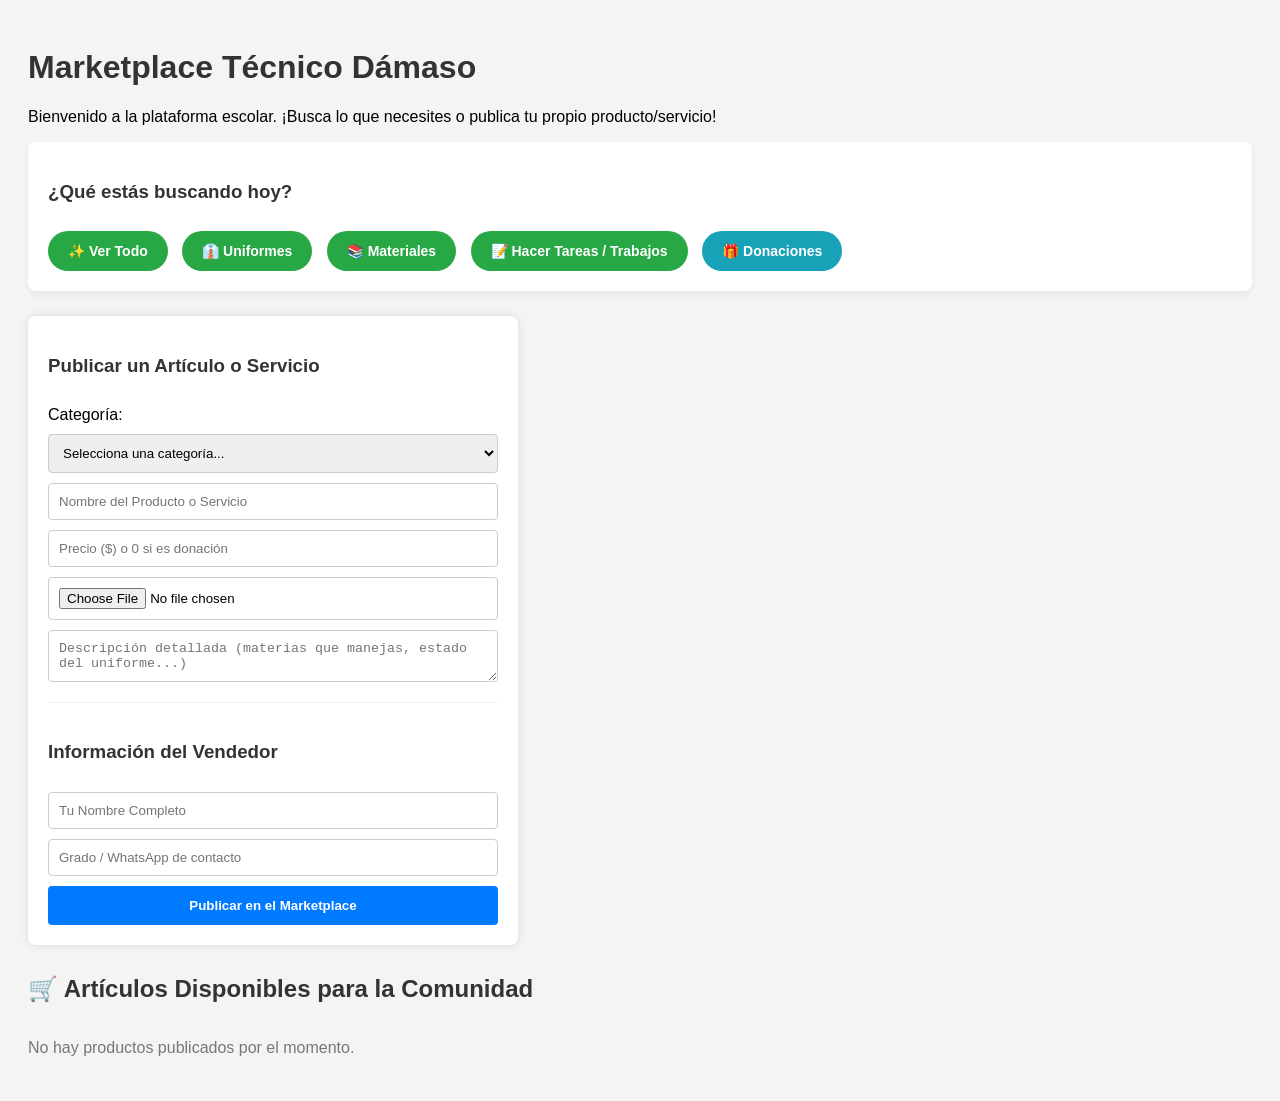
==== index.html @ 9b2e9763 "Add files via upload" ====
<!DOCTYPE html>
<html lang="es">
<head>
    <meta charset="UTF-8">
    <meta name="viewport" content="width=device-width, initial-scale=1.0">
    <title>Marketplace Técnico Dámaso</title>
    <link rel="stylesheet" href="style.css">
</head>
<body>
    <div class="marca-agua"></div>

    <h1>Marketplace Técnico Dámaso</h1>
    <p>Bienvenido a la plataforma escolar. ¡Busca lo que necesites o publica tu propio producto/servicio!</p>

    <div class="menu-categorias">
        <h3>¿Qué estás buscando hoy?</h3>
        <button class="btn-filtro" onclick="filtrarProductos('todos')">✨ Ver Todo</button>
        <button class="btn-filtro" onclick="filtrarProductos('uniformes')">👔 Uniformes</button>
        <button class="btn-filtro" onclick="filtrarProductos('materiales')">📚 Materiales</button>
        <button class="btn-filtro" onclick="filtrarProductos('tareas')">📝 Hacer Tareas / Trabajos</button>
        <button class="btn-filtro btn-donacion" onclick="filtrarProductos('donaciones')">🎁 Donaciones</button>
    </div>

    <form id="formulario">
        <h3>Publicar un Artículo o Servicio</h3>
        <label for="categoria">Categoría:</label>
        <select id="categoria" required>
            <option value="" disabled selected>Selecciona una categoría...</option>
            <option value="uniformes">👔 Uniformes</option>
            <option value="materiales">📚 Materiales</option>
            <option value="tareas">📝 Hacer Tareas / Trabajos</option>
            <option value="donaciones">🎁 Donación (Artículos Gratis)</option>
        </select>

        <input type="text" placeholder="Nombre del Producto o Servicio" id="producto" required>
        <input type="number" placeholder="Precio ($) o 0 si es donación" id="precio" required>
        <input type="file" id="foto" accept="image/*" required>
        <textarea placeholder="Descripción detallada (materias que manejas, estado del uniforme...)" id="descripcion" required></textarea>
        
        <hr>
        <h3>Información del Vendedor</h3>
        <input type="text" placeholder="Tu Nombre Completo" id="vendedor" required>
        <input type="text" placeholder="Grado / WhatsApp de contacto" id="contacto" required>
        
        <button type="submit">Publicar en el Marketplace</button>
    </form>

    <h2>🛒 Artículos Disponibles para la Comunidad</h2>
    <div id="productos" class="contenedor-productos"></div>

    <script src="script.js"></script>
    <script>
        window.addEventListener("load", function() {
            registrarActividad("Estudiante/Público", "Entró a la plataforma");
            mostrarProductosGuardados();
        });
    </script>
</body>
</html>
---- style.css ----
body {
    font-family: Arial, sans-serif;
    padding: 20px;
    background-color: #f4f4f4;
    position: relative;
    min-height: 100vh;
}

.marca-agua {
    position: fixed;
    top: 50%;
    left: 50%;
    transform: translate(-50%, -50%);
    width: 400px;
    height: 400px;
    background-image: url('escudo.png');
    background-size: contain;
    background-repeat: no-repeat;
    background-position: center;
    opacity: 0.08;
    z-index: -1;
    pointer-events: none;
}

h1, h2, h3 {
    color: #333;
}

.btn-enlace {
    background-color: #6c757d;
    color: white;
    padding: 10px 15px;
    text-decoration: none;
    border-radius: 5px;
    font-weight: bold;
    font-size: 14px;
}
.btn-enlace:hover {
    background-color: #5a6268;
}

.menu-categorias {
    background: white;
    padding: 20px;
    border-radius: 8px;
    box-shadow: 0px 4px 6px rgba(0,0,0,0.05);
    margin-bottom: 25px;
}

.btn-filtro {
    padding: 12px 20px;
    margin-right: 10px;
    margin-top: 10px;
    background-color: #28a745;
    color: white;
    border: none;
    border-radius: 25px;
    cursor: pointer;
    font-weight: bold;
    font-size: 14px;
}
.btn-filtro:hover { background-color: #218838; }
.btn-donacion { background-color: #17a2b8; }
.btn-donacion:hover { background-color: #138496; }

form {
    display: flex;
    flex-direction: column;
    gap: 10px;
    max-width: 450px;
    background: white;
    padding: 20px;
    border-radius: 8px;
    box-shadow: 0px 0px 10px rgba(0,0,0,0.1);
    margin-bottom: 30px;
}

input, textarea, select {
    padding: 10px;
    border: 1px solid #ccc;
    border-radius: 4px;
}

button[type="submit"] {
    padding: 12px;
    background-color: #007bff;
    color: white;
    border: none;
    border-radius: 4px;
    cursor: pointer;
    font-weight: bold;
}
button[type="submit"]:hover { background-color: #0056b3; }

hr { border: 0; border-top: 1px solid #eee; margin: 10px 0; }

.contenedor-productos {
    display: flex;
    flex-wrap: wrap;
    gap: 20px;
}

.producto {
    border: 1px solid #ccc;
    background: white;
    border-radius: 8px;
    width: 300px;
    overflow: hidden;
    box-shadow: 0px 4px 6px rgba(0,0,0,0.05);
}

.producto img {
    width: 100%;
    height: 200px;
    object-fit: cover;
}

.producto-info { padding: 15px; }

.vendedor-info {
    background-color: #f9f9f9;
    padding: 10px;
    border-top: 1px dashed #ddd;
    margin-top: 10px;
    font-size: 13px;
    color: #555;
}

/* ESTILOS PARA LA TABLA DE CONTROL DEL ADMINISTRADOR */
.tabla-contenedor {
    background: white;
    padding: 15px;
    border-radius: 8px;
    box-shadow: 0px 4px 6px rgba(0,0,0,0.05);
    overflow-x: auto;
}

table {
    width: 100%;
    border-collapse: collapse;
    margin-top: 10px;
    font-size: 14px;
}

th, td {
    padding: 12px;
    text-align: left;
    border-bottom: 1px solid #ddd;
}

th {
    background-color: #343a40;
    color: white;
}

.badge {
    background: #e2e3e5;
    padding: 3px 8px;
    border-radius: 10px;
    font-size: 11px;
    font-weight: bold;
}
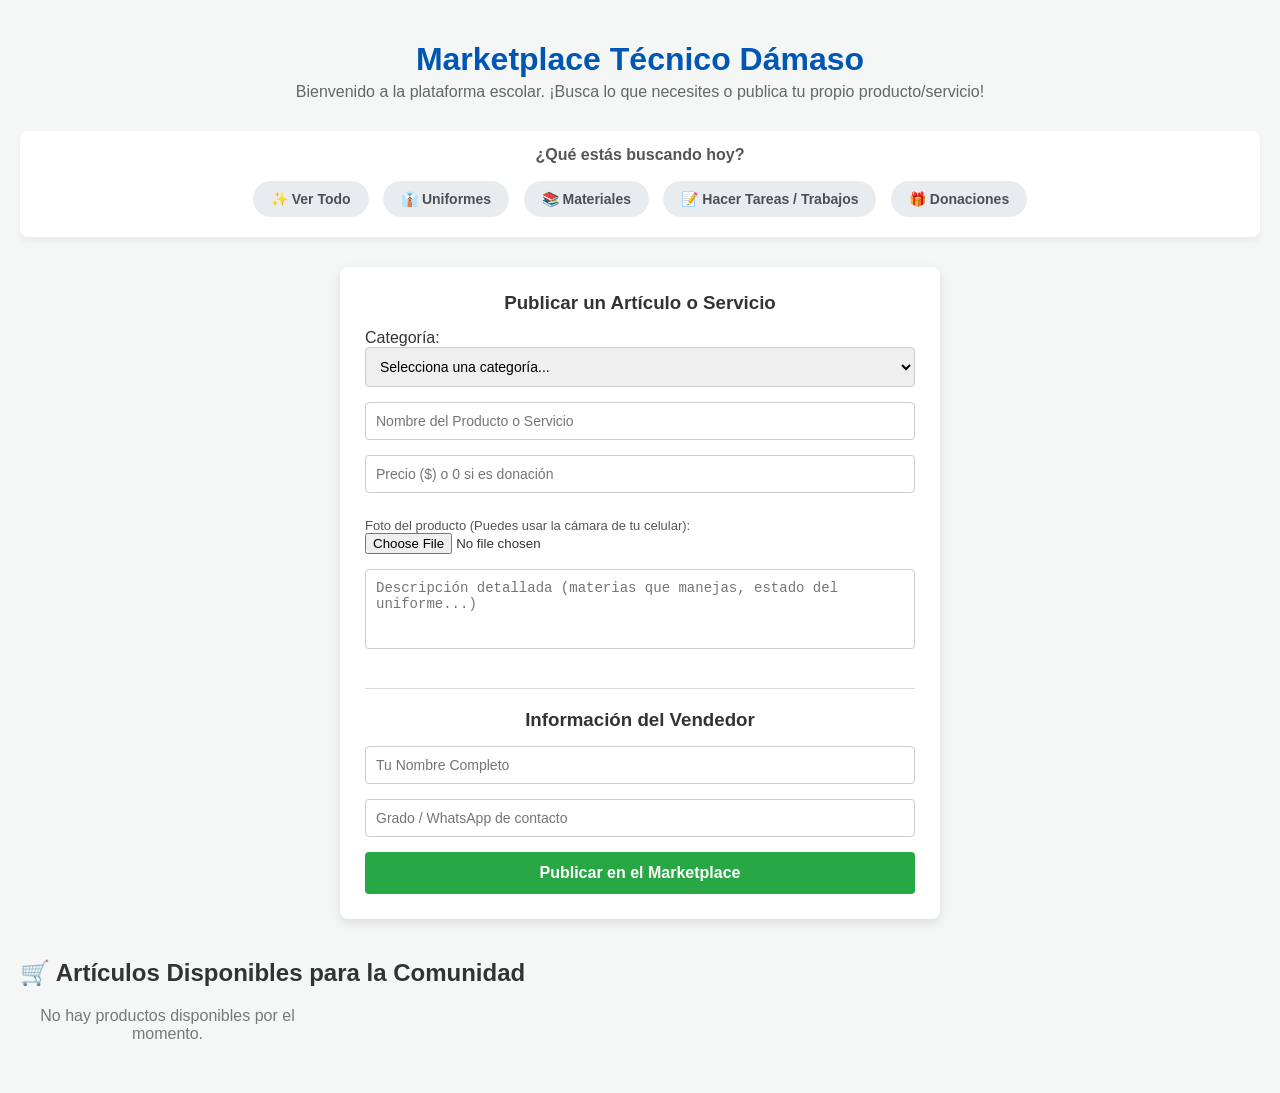
==== commit 9f200ae6: "Add files via upload" ====
--- a/index.html
+++ b/index.html
@@ -12,6 +12,7 @@
     <h1>Marketplace Técnico Dámaso</h1>
     <p>Bienvenido a la plataforma escolar. ¡Busca lo que necesites o publica tu propio producto/servicio!</p>
 
+    <!-- MENÚ DE CATEGORÍAS -->
     <div class="menu-categorias">
         <h3>¿Qué estás buscando hoy?</h3>
         <button class="btn-filtro" onclick="filtrarProductos('todos')">✨ Ver Todo</button>
@@ -21,10 +22,12 @@
         <button class="btn-filtro btn-donacion" onclick="filtrarProductos('donaciones')">🎁 Donaciones</button>
     </div>
 
+    <!-- FORMULARIO PÚBLICO -->
     <form id="formulario">
         <h3>Publicar un Artículo o Servicio</h3>
+        
         <label for="categoria">Categoría:</label>
-        <select id="categoria" required>
+        <select id="categoria" onchange="evaluarCamposIA()" required>
             <option value="" disabled selected>Selecciona una categoría...</option>
             <option value="uniformes">👔 Uniformes</option>
             <option value="materiales">📚 Materiales</option>
@@ -32,9 +35,24 @@
             <option value="donaciones">🎁 Donación (Artículos Gratis)</option>
         </select>
 
+        <!-- SECCIÓN DEL SIMULADOR LOGICO -->
+        <div id="seccion-simulador" style="display:none; background:#eef9ff; border-left:4px solid #0056b3; padding:10px; margin:10px 0; border-radius:4px;">
+            <p style="margin:0 0 5px 0; font-weight:bold; color:#0056b3; font-size:13px;">🤖 Asistente de Precios Escolar:</p>
+            <label style="font-size:12px;">Estado del artículo:</label>
+            <select id="estado-articulo" onchange="calcularPrecioSugerido()">
+                <option value="nuevo">✨ Como nuevo / Perfecto estado</option>
+                <option value="bueno">👍 Buen estado / Uso normal</option>
+                <option value="desgastado">⚠️ Desgastado / Detalles de uso</option>
+            </select>
+            <p id="precio-sugerido-texto" style="margin:5px 0 0 0; font-size:13px; color:#333; font-weight:bold;"></p>
+        </div>
+
         <input type="text" placeholder="Nombre del Producto o Servicio" id="producto" required>
         <input type="number" placeholder="Precio ($) o 0 si es donación" id="precio" required>
-        <input type="file" id="foto" accept="image/*" required>
+        
+        <label style="font-size: 13px; color: #555; display: block; margin-top: 10px;">Foto del producto (Puedes usar la cámara de tu celular):</label>
+        <input type="file" id="foto" accept="image/*" capture="environment" required>
+        
         <textarea placeholder="Descripción detallada (materias que manejas, estado del uniforme...)" id="descripcion" required></textarea>
         
         <hr>
--- a/style.css
+++ b/style.css
@@ -1,11 +1,17 @@
+/* ==========================================
+   ESTILOS GENERALES Y FONDO
+   ========================================== */
 body {
-    font-family: Arial, sans-serif;
+    font-family: 'Segoe UI', Tahoma, Geneva, Verdana, sans-serif;
+    background-color: #f4f7f6;
+    color: #333;
+    margin: 0;
     padding: 20px;
-    background-color: #f4f4f4;
     position: relative;
     min-height: 100vh;
 }
 
+/* MARCA DE AGUA (Escudo de fondo) */
 .marca-agua {
     position: fixed;
     top: 50%;
@@ -13,100 +19,173 @@
     transform: translate(-50%, -50%);
     width: 400px;
     height: 400px;
-    background-image: url('escudo.png');
+    background-image: url('escudo.png'); /* Si tu archivo es JPG, cámbialo a 'escudo.jpg' */
     background-size: contain;
     background-repeat: no-repeat;
     background-position: center;
-    opacity: 0.08;
-    z-index: -1;
+    opacity: 0.08; /* Lo hace transparente para que no moleste al leer */
+    z-index: -1; /* Lo manda al fondo de todo */
     pointer-events: none;
 }
 
-h1, h2, h3 {
+h1 {
+    text-align: center;
+    color: #0056b3;
+    margin-bottom: 5px;
+}
+
+p {
+    text-align: center;
+    color: #666;
+    margin-top: 0;
+    margin-bottom: 30px;
+}
+
+h2, h3 {
     color: #333;
 }
 
-.btn-enlace {
-    background-color: #6c757d;
+hr {
+    border: 0;
+    height: 1px;
+    background: #ddd;
+    margin: 20px 0;
+}
+
+/* ==========================================
+   MENÚ DE CATEGORÍAS (FILTROS)
+   ========================================== */
+.menu-categorias {
+    background: white;
+    padding: 15px;
+    border-radius: 8px;
+    box-shadow: 0 4px 6px rgba(0,0,0,0.05);
+    text-align: center;
+    margin-bottom: 30px;
+}
+
+.menu-categorias h3 {
+    margin-top: 0;
+    margin-bottom: 12px;
+    font-size: 16px;
+    color: #555;
+}
+
+.btn-filtro {
+    background-color: #e9ecef;
+    color: #495057;
+    border: none;
+    padding: 10px 18px;
+    margin: 5px;
+    font-size: 14px;
+    font-weight: 600;
+    border-radius: 20px;
+    cursor: pointer;
+    transition: all 0.2s ease;
+}
+
+.btn-filtro:hover {
+    background-color: #0056b3;
     color: white;
-    padding: 10px 15px;
-    text-decoration: none;
-    border-radius: 5px;
-    font-weight: bold;
-    font-size: 14px;
-}
-.btn-enlace:hover {
-    background-color: #5a6268;
-}
-
-.menu-categorias {
-    background: white;
-    padding: 20px;
-    border-radius: 8px;
-    box-shadow: 0px 4px 6px rgba(0,0,0,0.05);
-    margin-bottom: 25px;
-}
-
-.btn-filtro {
-    padding: 12px 20px;
-    margin-right: 10px;
-    margin-top: 10px;
+    transform: translateY(-2px);
+}
+
+.btn-donacion:hover {
+    background-color: #28a745 !important;
+}
+
+/* ==========================================
+   FORMULARIOS (Público y Administrador)
+   ========================================== */
+form {
+    background: white;
+    max-width: 550px;
+    margin: 0 auto 40px auto;
+    padding: 25px;
+    border-radius: 8px;
+    box-shadow: 0 4px 12px rgba(0,0,0,0.1);
+}
+
+form h3 {
+    margin-top: 0;
+    margin-bottom: 15px;
+    text-align: center;
+}
+
+input[type="text"],
+input[type="number"],
+select,
+textarea {
+    width: 100%;
+    padding: 10px;
+    margin-bottom: 15px;
+    border: 1px solid #ccc;
+    border-radius: 4px;
+    box-sizing: border-box;
+    font-size: 14px;
+}
+
+input[type="file"] {
+    margin-bottom: 15px;
+    display: block;
+}
+
+textarea {
+    height: 80px;
+    resize: none;
+}
+
+button[type="submit"] {
+    width: 100%;
     background-color: #28a745;
     color: white;
     border: none;
-    border-radius: 25px;
+    padding: 12px;
+    font-size: 16px;
+    font-weight: bold;
+    border-radius: 4px;
     cursor: pointer;
+    transition: background 0.2s;
+}
+
+button[type="submit"]:hover {
+    background-color: #218838;
+}
+
+/* Enlace para volver o ir al index */
+.btn-enlace {
+    background-color: #0056b3;
+    color: white;
+    text-decoration: none;
+    padding: 8px 15px;
+    border-radius: 4px;
     font-weight: bold;
     font-size: 14px;
 }
-.btn-filtro:hover { background-color: #218838; }
-.btn-donacion { background-color: #17a2b8; }
-.btn-donacion:hover { background-color: #138496; }
-
-form {
-    display: flex;
-    flex-direction: column;
-    gap: 10px;
-    max-width: 450px;
-    background: white;
-    padding: 20px;
-    border-radius: 8px;
-    box-shadow: 0px 0px 10px rgba(0,0,0,0.1);
-    margin-bottom: 30px;
-}
-
-input, textarea, select {
-    padding: 10px;
-    border: 1px solid #ccc;
-    border-radius: 4px;
-}
-
-button[type="submit"] {
-    padding: 12px;
-    background-color: #007bff;
-    color: white;
-    border: none;
-    border-radius: 4px;
-    cursor: pointer;
-    font-weight: bold;
-}
-button[type="submit"]:hover { background-color: #0056b3; }
-
-hr { border: 0; border-top: 1px solid #eee; margin: 10px 0; }
-
+.btn-enlace:hover {
+    background-color: #004085;
+}
+
+/* ==========================================
+   CONTENEDOR DE TARJETAS DE PRODUCTOS
+   ========================================== */
 .contenedor-productos {
-    display: flex;
-    flex-wrap: wrap;
+    display: grid;
+    grid-template-columns: repeat(auto-fill, minmax(280px, 1fr));
     gap: 20px;
+    margin-top: 20px;
 }
 
 .producto {
-    border: 1px solid #ccc;
-    background: white;
-    border-radius: 8px;
-    width: 300px;
+    background: white;
+    border-radius: 8px;
     overflow: hidden;
-    box-shadow: 0px 4px 6px rgba(0,0,0,0.05);
+    box-shadow: 0 4px 8px rgba(0,0,0,0.08);
+    transition: transform 0.2s;
+}
+
+.producto:hover {
+    transform: translateY(-5px);
 }
 
 .producto img {
@@ -115,48 +194,80 @@
     object-fit: cover;
 }
 
-.producto-info { padding: 15px; }
+.producto-info {
+    padding: 15px;
+}
+
+.producto-info h3 {
+    margin: 0 0 10px 0;
+    font-size: 18px;
+}
+
+.producto-info p {
+    text-align: left;
+    color: #555;
+    font-size: 14px;
+    margin-bottom: 15px;
+    height: 40px;
+    overflow: hidden;
+}
+
+.producto-info strong {
+    font-size: 16px;
+    color: #28a745;
+    display: block;
+    margin-bottom: 15px;
+}
 
 .vendedor-info {
-    background-color: #f9f9f9;
+    background: #f8f9fa;
     padding: 10px;
-    border-top: 1px dashed #ddd;
-    margin-top: 10px;
-    font-size: 13px;
-    color: #555;
-}
-
-/* ESTILOS PARA LA TABLA DE CONTROL DEL ADMINISTRADOR */
+    border-radius: 4px;
+    border-top: 1px solid #eee;
+}
+
+.vendedor-info p {
+    margin: 3px 0;
+    font-size: 12px;
+    color: #444;
+    height: auto;
+}
+
+/* ==========================================
+   TABLA DEL ADMINISTRADOR
+   ========================================== */
 .tabla-contenedor {
+    width: 100%;
+    overflow-x: auto;
     background: white;
     padding: 15px;
     border-radius: 8px;
-    box-shadow: 0px 4px 6px rgba(0,0,0,0.05);
-    overflow-x: auto;
+    box-shadow: 0 4px 8px rgba(0,0,0,0.05);
 }
 
 table {
     width: 100%;
     border-collapse: collapse;
-    margin-top: 10px;
+    text-align: left;
     font-size: 14px;
 }
 
 th, td {
     padding: 12px;
-    text-align: left;
     border-bottom: 1px solid #ddd;
 }
 
 th {
-    background-color: #343a40;
-    color: white;
+    background-color: #f1f3f5;
+    color: #495057;
 }
 
 .badge {
-    background: #e2e3e5;
+    background-color: #e2e3e5;
+    color: #383d41;
     padding: 3px 8px;
-    border-radius: 10px;
-    font-size: 11px;
+    border-radius: 4px;
+    font-size: 12px;
+    text-transform: uppercase;
     font-weight: bold;
 }
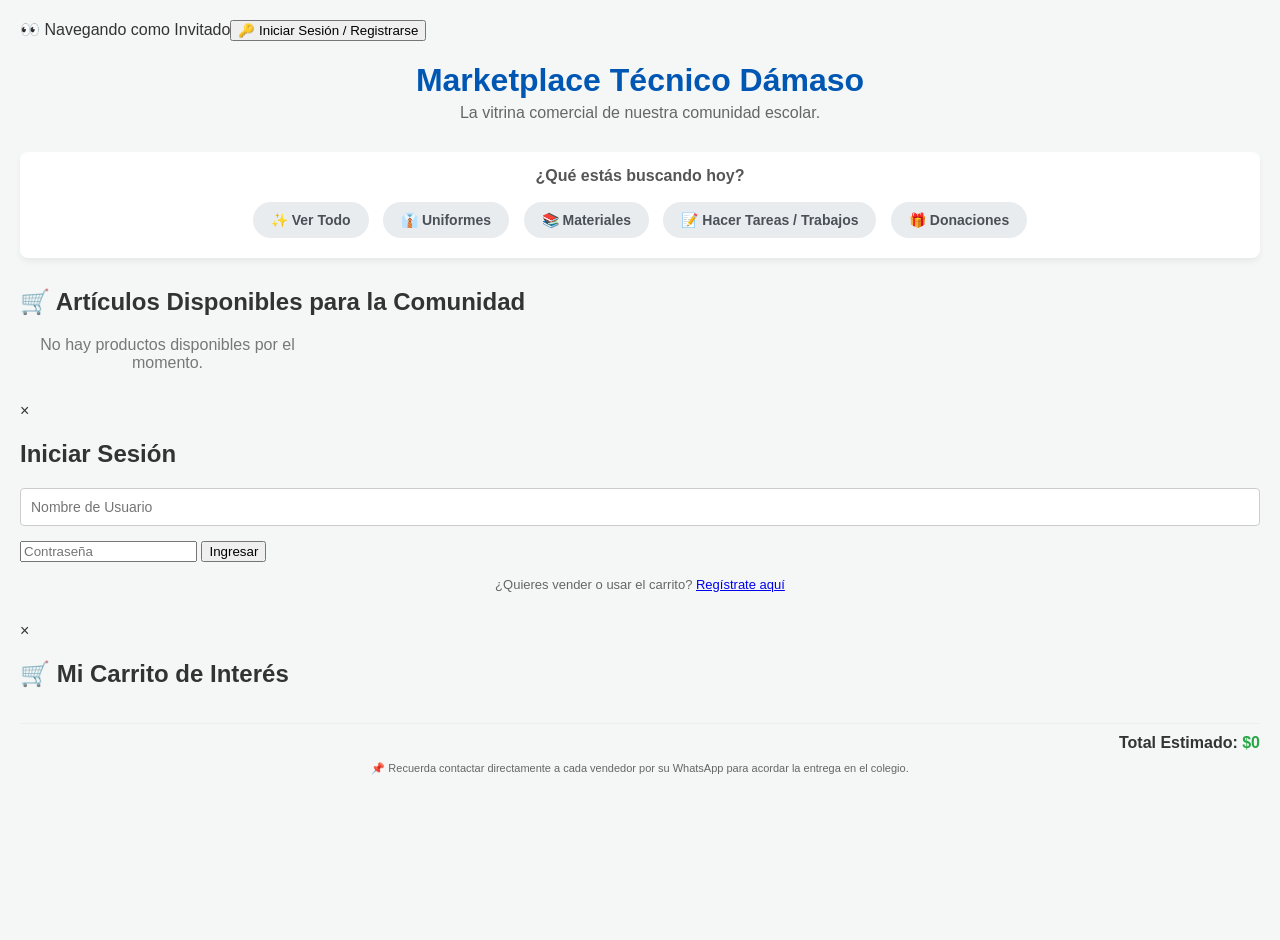
==== commit 4ecef49d: "Add files via upload" ====
--- a/index.html
+++ b/index.html
@@ -9,10 +9,24 @@
 <body>
     <div class="marca-agua"></div>
 
+    <div class="barra-superior">
+        <div id="info-usuario-anonimo">
+            <span>👀 Navegando como Invitado</span>
+            <button class="btn-login" onclick="abrirModalAuth()">🔑 Iniciar Sesión / Registrarse</button>
+        </div>
+        <div id="info-usuario-logueado" style="display: none;">
+            <span>👋 ¡Hola, <strong id="nombre-usuario-activo" style="color:#0056b3;"></strong>! <span id="rango-admin" style="display:none; background:#dc3545; color:white; padding:2px 6px; border-radius:4px; font-size:11px; margin-left:5px;">🛡️ Admin</span></span>
+            <div style="display: flex; gap: 10px; align-items: center;">
+                <a href="admin.html" id="enlace-panel-admin" class="btn-enlace" style="display:none; background:#6c757d; font-size:12px; padding:6px 12px;">⚙️ Panel Admin</a>
+                <button class="btn-carrito-toggle" onclick="toggleCarrito()">🛒 Mi Carrito (<span id="contador-carrito">0</span>)</button>
+                <button class="btn-logout" onclick="cerrarSesion()">🔒 Salir</button>
+            </div>
+        </div>
+    </div>
+
     <h1>Marketplace Técnico Dámaso</h1>
-    <p>Bienvenido a la plataforma escolar. ¡Busca lo que necesites o publica tu propio producto/servicio!</p>
+    <p>La vitrina comercial de nuestra comunidad escolar.</p>
 
-    <!-- MENÚ DE CATEGORÍAS -->
     <div class="menu-categorias">
         <h3>¿Qué estás buscando hoy?</h3>
         <button class="btn-filtro" onclick="filtrarProductos('todos')">✨ Ver Todo</button>
@@ -22,55 +36,80 @@
         <button class="btn-filtro btn-donacion" onclick="filtrarProductos('donaciones')">🎁 Donaciones</button>
     </div>
 
-    <!-- FORMULARIO PÚBLICO -->
-    <form id="formulario">
-        <h3>Publicar un Artículo o Servicio</h3>
-        
-        <label for="categoria">Categoría:</label>
-        <select id="categoria" onchange="evaluarCamposIA()" required>
-            <option value="" disabled selected>Selecciona una categoría...</option>
-            <option value="uniformes">👔 Uniformes</option>
-            <option value="materiales">📚 Materiales</option>
-            <option value="tareas">📝 Hacer Tareas / Trabajos</option>
-            <option value="donaciones">🎁 Donación (Artículos Gratis)</option>
-        </select>
+    <div id="contenedor-formulario-vendedor" style="display: none;">
+        <form id="formulario">
+            <h3 id="titulo-formulario">📢 Publicar un Nuevo Artículo o Servicio</h3>
+            
+            <label for="categoria">Categoría:</label>
+            <select id="categoria" onchange="evaluarCamposIA()" required>
+                <option value="" disabled selected>Selecciona una categoría...</option>
+                <option value="uniformes">👔 Uniformes</option>
+                <option value="materiales">📚 Materiales</option>
+                <option value="tareas">📝 Hacer Tareas / Trabajos</option>
+                <option value="donaciones">🎁 Donación (Artículos Gratis)</option>
+            </select>
 
-        <!-- SECCIÓN DEL SIMULADOR LOGICO -->
-        <div id="seccion-simulador" style="display:none; background:#eef9ff; border-left:4px solid #0056b3; padding:10px; margin:10px 0; border-radius:4px;">
-            <p style="margin:0 0 5px 0; font-weight:bold; color:#0056b3; font-size:13px;">🤖 Asistente de Precios Escolar:</p>
-            <label style="font-size:12px;">Estado del artículo:</label>
-            <select id="estado-articulo" onchange="calcularPrecioSugerido()">
-                <option value="nuevo">✨ Como nuevo / Perfecto estado</option>
-                <option value="bueno">👍 Buen estado / Uso normal</option>
-                <option value="desgastado">⚠️ Desgastado / Detalles de uso</option>
-            </select>
-            <p id="precio-sugerido-texto" style="margin:5px 0 0 0; font-size:13px; color:#333; font-weight:bold;"></p>
-        </div>
+            <div id="seccion-simulador" style="display:none; background:#eef9ff; border-left:4px solid #0056b3; padding:10px; margin:10px 0; border-radius:4px;">
+                <p style="margin:0 0 5px 0; font-weight:bold; color:#0056b3; font-size:13px;">🤖 Asistente de Precios Escolar:</p>
+                <label style="font-size:12px;">Estado del artículo:</label>
+                <select id="estado-articulo" onchange="calcularPrecioSugerido()">
+                    <option value="nuevo">✨ Como nuevo / Perfecto estado</option>
+                    <option value="bueno">👍 Buen estado / Uso normal</option>
+                    <option value="desgastado">⚠️ Desgastado / Detalles de uso</option>
+                </select>
+                <p id="precio-sugerido-texto" style="margin:5px 0 0 0; font-size:13px; color:#333; font-weight:bold;"></p>
+            </div>
 
-        <input type="text" placeholder="Nombre del Producto o Servicio" id="producto" required>
-        <input type="number" placeholder="Precio ($) o 0 si es donación" id="precio" required>
-        
-        <label style="font-size: 13px; color: #555; display: block; margin-top: 10px;">Foto del producto (Puedes usar la cámara de tu celular):</label>
-        <input type="file" id="foto" accept="image/*" capture="environment" required>
-        
-        <textarea placeholder="Descripción detallada (materias que manejas, estado del uniforme...)" id="descripcion" required></textarea>
-        
-        <hr>
-        <h3>Información del Vendedor</h3>
-        <input type="text" placeholder="Tu Nombre Completo" id="vendedor" required>
-        <input type="text" placeholder="Grado / WhatsApp de contacto" id="contacto" required>
-        
-        <button type="submit">Publicar en el Marketplace</button>
-    </form>
+            <input type="text" placeholder="Nombre del Producto o Servicio" id="producto" required>
+            <input type="number" placeholder="Precio ($) o 0 si es donación" id="precio" required>
+            
+            <label style="font-size: 13px; color: #555; display: block; margin-top: 10px;">Foto del producto (Usa la cámara de tu celular):</label>
+            <input type="file" id="foto" accept="image/*" capture="environment" required>
+            
+            <textarea placeholder="Descripción detallada (materias que manejas, estado del uniforme...)" id="descripcion" required></textarea>
+            
+            <hr>
+            <h3>Contacto de Entrega</h3>
+            <input type="text" placeholder="Grado / WhatsApp de contacto (Ej: 11-02 / 312...)" id="contacto" required>
+            
+            <button type="submit" id="btn-enviar-formulario">Subir al Marketplace</button>
+        </form>
+    </div>
 
     <h2>🛒 Artículos Disponibles para la Comunidad</h2>
     <div id="productos" class="contenedor-productos"></div>
 
+    <div id="modal-auth" class="modal">
+        <div class="modal-contenido">
+            <span class="cerrar-modal" onclick="cerrarModalAuth()">&times;</span>
+            <h2 id="auth-titulo">Iniciar Sesión</h2>
+            <div id="form-auth">
+                <input type="text" placeholder="Nombre de Usuario" id="auth-usuario">
+                <input type="password" placeholder="Contraseña" id="auth-clave">
+                <button onclick="procesarAuth()" id="btn-auth-principal">Ingresar</button>
+                <p id="texto-cambio-auth" style="margin-top:15px; text-align:center; font-size:13px;">
+                    ¿Quieres vender o usar el carrito? <a href="#" onclick="cambiarModoAuth(true)">Regístrate aquí</a>
+                </p>
+            </div>
+        </div>
+    </div>
+
+    <div id="modal-carrito" class="modal">
+        <div class="modal-contenido">
+            <span class="cerrar-modal" onclick="toggleCarrito()">&times;</span>
+            <h2>🛒 Mi Carrito de Interés</h2>
+            <div id="lista-carrito" style="max-height: 300px; overflow-y: auto; margin-bottom: 15px;"></div>
+            <div style="border-top: 1px solid #eee; padding-top: 10px; font-weight: bold; text-align: right; font-size: 16px;">
+                Total Estimado: <span id="total-carrito" style="color: #28a745;">$0</span>
+            </div>
+            <p style="font-size: 11px; color:#666; margin-top:10px; text-align:center;">📌 Recuerda contactar directamente a cada vendedor por su WhatsApp para acordar la entrega en el colegio.</p>
+        </div>
+    </div>
+
     <script src="script.js"></script>
     <script>
         window.addEventListener("load", function() {
-            registrarActividad("Estudiante/Público", "Entró a la plataforma");
-            mostrarProductosGuardados();
+            inicializarPlataforma();
         });
     </script>
 </body>
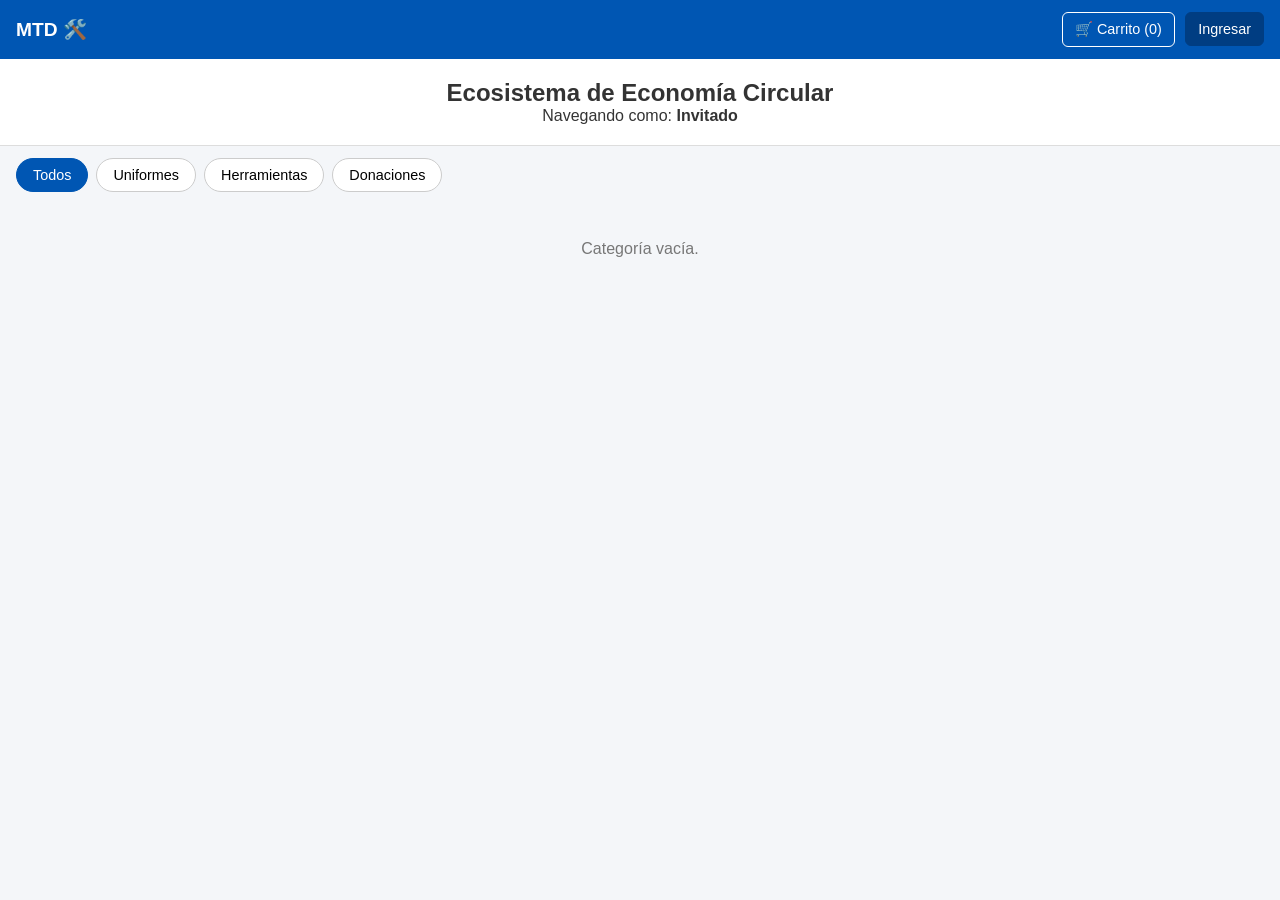
==== commit a2b33d16: "Add files via upload" ====
--- a/index.html
+++ b/index.html
@@ -2,115 +2,78 @@
 <html lang="es">
 <head>
     <meta charset="UTF-8">
-    <meta name="viewport" content="width=device-width, initial-scale=1.0">
+    <meta name="viewport" content="width=device-width, initial-scale=1.0, maximum-scale=1.0, user-scalable=no">
     <title>Marketplace Técnico Dámaso</title>
     <link rel="stylesheet" href="style.css">
 </head>
 <body>
-    <div class="marca-agua"></div>
 
-    <div class="barra-superior">
-        <div id="info-usuario-anonimo">
-            <span>👀 Navegando como Invitado</span>
-            <button class="btn-login" onclick="abrirModalAuth()">🔑 Iniciar Sesión / Registrarse</button>
+    <header class="navbar">
+        <div class="logo">MTD 🛠️</div>
+        <div class="nav-buttons">
+            <button id="btnVerCarrito" class="btn-nav">🛒 Carrito (<span id="contador-carrito">0</span>)</button>
+            <button id="btnAuth" class="btn-nav btn-primario">Ingresar</button>
+            <button id="btnCerrarSesion" class="btn-nav btn-peligro" style="display: none;">Salir</button>
         </div>
-        <div id="info-usuario-logueado" style="display: none;">
-            <span>👋 ¡Hola, <strong id="nombre-usuario-activo" style="color:#0056b3;"></strong>! <span id="rango-admin" style="display:none; background:#dc3545; color:white; padding:2px 6px; border-radius:4px; font-size:11px; margin-left:5px;">🛡️ Admin</span></span>
-            <div style="display: flex; gap: 10px; align-items: center;">
-                <a href="admin.html" id="enlace-panel-admin" class="btn-enlace" style="display:none; background:#6c757d; font-size:12px; padding:6px 12px;">⚙️ Panel Admin</a>
-                <button class="btn-carrito-toggle" onclick="toggleCarrito()">🛒 Mi Carrito (<span id="contador-carrito">0</span>)</button>
-                <button class="btn-logout" onclick="cerrarSesion()">🔒 Salir</button>
-            </div>
-        </div>
-    </div>
+    </header>
 
-    <h1>Marketplace Técnico Dámaso</h1>
-    <p>La vitrina comercial de nuestra comunidad escolar.</p>
+    <section class="banner">
+        <h2>Ecosistema de Economía Circular</h2>
+        <p id="info-usuario">Navegando como: <strong>Invitado</strong></p>
+    </section>
 
-    <div class="menu-categorias">
-        <h3>¿Qué estás buscando hoy?</h3>
-        <button class="btn-filtro" onclick="filtrarProductos('todos')">✨ Ver Todo</button>
-        <button class="btn-filtro" onclick="filtrarProductos('uniformes')">👔 Uniformes</button>
-        <button class="btn-filtro" onclick="filtrarProductos('materiales')">📚 Materiales</button>
-        <button class="btn-filtro" onclick="filtrarProductos('tareas')">📝 Hacer Tareas / Trabajos</button>
-        <button class="btn-filtro btn-donacion" onclick="filtrarProductos('donaciones')">🎁 Donaciones</button>
-    </div>
+    <nav class="categorias">
+        <button class="btn-filtro activo" data-cat="todos">Todos</button>
+        <button class="btn-filtro" data-cat="uniformes">Uniformes</button>
+        <button class="btn-filtro" data-cat="herramientas">Herramientas</button>
+        <button class="btn-filtro" data-cat="donaciones">Donaciones</button>
+    </nav>
 
-    <div id="contenedor-formulario-vendedor" style="display: none;">
-        <form id="formulario">
-            <h3 id="titulo-formulario">📢 Publicar un Nuevo Artículo o Servicio</h3>
-            
-            <label for="categoria">Categoría:</label>
-            <select id="categoria" onchange="evaluarCamposIA()" required>
-                <option value="" disabled selected>Selecciona una categoría...</option>
-                <option value="uniformes">👔 Uniformes</option>
-                <option value="materiales">📚 Materiales</option>
-                <option value="tareas">📝 Hacer Tareas / Trabajos</option>
-                <option value="donaciones">🎁 Donación (Artículos Gratis)</option>
+    <main class="contenedor-principal">
+        <div id="vitrina-productos" class="grid-productos"></div>
+    </main>
+
+    <section id="seccion-vendedor" class="panel-vendedor" style="display: none;">
+        <h3>Subir Nuevo Artículo</h3>
+        <form id="form-producto" class="formulario-movil">
+            <input type="text" id="prod-nombre" placeholder="Nombre del artículo" required>
+            <select id="prod-categoria" required>
+                <option value="">Selecciona Categoría</option>
+                <option value="uniformes">Uniformes</option>
+                <option value="herramientas">Herramientas</option>
+                <option value="donaciones">Donaciones</option>
             </select>
-
-            <div id="seccion-simulador" style="display:none; background:#eef9ff; border-left:4px solid #0056b3; padding:10px; margin:10px 0; border-radius:4px;">
-                <p style="margin:0 0 5px 0; font-weight:bold; color:#0056b3; font-size:13px;">🤖 Asistente de Precios Escolar:</p>
-                <label style="font-size:12px;">Estado del artículo:</label>
-                <select id="estado-articulo" onchange="calcularPrecioSugerido()">
-                    <option value="nuevo">✨ Como nuevo / Perfecto estado</option>
-                    <option value="bueno">👍 Buen estado / Uso normal</option>
-                    <option value="desgastado">⚠️ Desgastado / Detalles de uso</option>
-                </select>
-                <p id="precio-sugerido-texto" style="margin:5px 0 0 0; font-size:13px; color:#333; font-weight:bold;"></p>
-            </div>
-
-            <input type="text" placeholder="Nombre del Producto o Servicio" id="producto" required>
-            <input type="number" placeholder="Precio ($) o 0 si es donación" id="precio" required>
-            
-            <label style="font-size: 13px; color: #555; display: block; margin-top: 10px;">Foto del producto (Usa la cámara de tu celular):</label>
-            <input type="file" id="foto" accept="image/*" capture="environment" required>
-            
-            <textarea placeholder="Descripción detallada (materias que manejas, estado del uniforme...)" id="descripcion" required></textarea>
-            
-            <hr>
-            <h3>Contacto de Entrega</h3>
-            <input type="text" placeholder="Grado / WhatsApp de contacto (Ej: 11-02 / 312...)" id="contacto" required>
-            
-            <button type="submit" id="btn-enviar-formulario">Subir al Marketplace</button>
+            <input type="number" id="prod-precio" placeholder="Precio (Ej: 15000)" required>
+            <input type="url" id="prod-imagen" placeholder="Link de la imagen (URL de Google)" required>
+            <button type="submit" class="btn-bloque btn-exito">Publicar Artículo</button>
         </form>
-    </div>
-
-    <h2>🛒 Artículos Disponibles para la Comunidad</h2>
-    <div id="productos" class="contenedor-productos"></div>
+    </section>
 
     <div id="modal-auth" class="modal">
-        <div class="modal-contenido">
-            <span class="cerrar-modal" onclick="cerrarModalAuth()">&times;</span>
-            <h2 id="auth-titulo">Iniciar Sesión</h2>
-            <div id="form-auth">
-                <input type="text" placeholder="Nombre de Usuario" id="auth-usuario">
-                <input type="password" placeholder="Contraseña" id="auth-clave">
-                <button onclick="procesarAuth()" id="btn-auth-principal">Ingresar</button>
-                <p id="texto-cambio-auth" style="margin-top:15px; text-align:center; font-size:13px;">
-                    ¿Quieres vender o usar el carrito? <a href="#" onclick="cambiarModoAuth(true)">Regístrate aquí</a>
-                </p>
-            </div>
+        <div class="contenido-modal">
+            <span class="cerrar-modal" id="cerrar-auth">&times;</span>
+            <h3 id="auth-titulo">Iniciar Sesión</h3>
+            <form id="form-auth" class="formulario-movil">
+                <input type="text" id="auth-usuario" placeholder="Usuario" required>
+                <input type="password" id="auth-clave" placeholder="Contraseña" required>
+                <button type="submit" id="btn-submit-auth" class="btn-bloque btn-primario">Ingresar</button>
+            </form>
+            <p class="cambio-modo-auth">¿No tienes cuenta? <span id="enlace-cambio-auth">Regístrate aquí</span></p>
         </div>
     </div>
 
     <div id="modal-carrito" class="modal">
-        <div class="modal-contenido">
-            <span class="cerrar-modal" onclick="toggleCarrito()">&times;</span>
-            <h2>🛒 Mi Carrito de Interés</h2>
-            <div id="lista-carrito" style="max-height: 300px; overflow-y: auto; margin-bottom: 15px;"></div>
-            <div style="border-top: 1px solid #eee; padding-top: 10px; font-weight: bold; text-align: right; font-size: 16px;">
-                Total Estimado: <span id="total-carrito" style="color: #28a745;">$0</span>
+        <div class="contenido-modal">
+            <span class="cerrar-modal" id="cerrar-carrito">&times;</span>
+            <h3>Tu Carrito Presupuestal</h3>
+            <div id="lista-carrito"></div>
+            <div class="total-carrito">
+                <p>Total Estimado: <strong>$<span id="total-precio-carrito">0</span></strong></p>
             </div>
-            <p style="font-size: 11px; color:#666; margin-top:10px; text-align:center;">📌 Recuerda contactar directamente a cada vendedor por su WhatsApp para acordar la entrega en el colegio.</p>
+            <button id="btn-vaciar-carrito" class="btn-bloque btn-peligro">Vaciar Carrito</button>
         </div>
     </div>
 
     <script src="script.js"></script>
-    <script>
-        window.addEventListener("load", function() {
-            inicializarPlataforma();
-        });
-    </script>
 </body>
 </html>
--- a/style.css
+++ b/style.css
@@ -1,273 +1,188 @@
-/* ==========================================
-   ESTILOS GENERALES Y FONDO
-   ========================================== */
-body {
-    font-family: 'Segoe UI', Tahoma, Geneva, Verdana, sans-serif;
-    background-color: #f4f7f6;
-    color: #333;
-    margin: 0;
-    padding: 20px;
-    position: relative;
-    min-height: 100vh;
+:root {
+    --azul-colegio: #0056b3;
+    --azul-oscuro: #003d82;
+    --gris-fondo: #f4f6f9;
+    --blanco: #ffffff;
+    --texto: #333333;
+    --exito: #28a745;
+    --peligro: #dc3545;
 }
 
-/* MARCA DE AGUA (Escudo de fondo) */
-.marca-agua {
-    position: fixed;
-    top: 50%;
-    left: 50%;
-    transform: translate(-50%, -50%);
-    width: 400px;
-    height: 400px;
-    background-image: url('escudo.png'); /* Si tu archivo es JPG, cámbialo a 'escudo.jpg' */
-    background-size: contain;
-    background-repeat: no-repeat;
-    background-position: center;
-    opacity: 0.08; /* Lo hace transparente para que no moleste al leer */
-    z-index: -1; /* Lo manda al fondo de todo */
-    pointer-events: none;
+* {
+    box-sizing: border-box;
+    margin: 0;
+    padding: 0;
+    font-family: -apple-system, BlinkMacSystemFont, "Segoe UI", Roboto, sans-serif;
+    -webkit-tap-highlight-color: transparent;
 }
 
-h1 {
-    text-align: center;
-    color: #0056b3;
-    margin-bottom: 5px;
+body {
+    background-color: var(--gris-fondo);
+    color: var(--texto);
+    padding-bottom: 40px;
 }
 
-p {
-    text-align: center;
-    color: #666;
-    margin-top: 0;
-    margin-bottom: 30px;
+.navbar {
+    background-color: var(--azul-colegio);
+    color: var(--blanco);
+    padding: 12px 16px;
+    display: flex;
+    justify-content: space-between;
+    align-items: center;
+    position: sticky;
+    top: 0;
+    z-index: 100;
 }
 
-h2, h3 {
-    color: #333;
+.logo {
+    font-size: 1.2rem;
+    font-weight: bold;
 }
 
-hr {
-    border: 0;
-    height: 1px;
-    background: #ddd;
-    margin: 20px 0;
+.btn-nav {
+    background: transparent;
+    border: 1px solid var(--blanco);
+    color: var(--blanco);
+    padding: 8px 12px;
+    border-radius: 6px;
+    font-size: 0.9rem;
+    margin-left: 6px;
+    cursor: pointer;
 }
 
-/* ==========================================
-   MENÚ DE CATEGORÍAS (FILTROS)
-   ========================================== */
-.menu-categorias {
-    background: white;
-    padding: 15px;
-    border-radius: 8px;
-    box-shadow: 0 4px 6px rgba(0,0,0,0.05);
+.btn-primario { background-color: var(--azul-oscuro); border-color: var(--azul-oscuro); }
+.btn-peligro { background-color: var(--peligro); border-color: var(--peligro); }
+.btn-exito { background-color: var(--exito); border-color: var(--exito); }
+
+.banner {
     text-align: center;
-    margin-bottom: 30px;
-}
-
-.menu-categorias h3 {
-    margin-top: 0;
-    margin-bottom: 12px;
-    font-size: 16px;
-    color: #555;
-}
-
-.btn-filtro {
-    background-color: #e9ecef;
-    color: #495057;
-    border: none;
-    padding: 10px 18px;
-    margin: 5px;
-    font-size: 14px;
-    font-weight: 600;
-    border-radius: 20px;
-    cursor: pointer;
-    transition: all 0.2s ease;
-}
-
-.btn-filtro:hover {
-    background-color: #0056b3;
-    color: white;
-    transform: translateY(-2px);
-}
-
-.btn-donacion:hover {
-    background-color: #28a745 !important;
-}
-
-/* ==========================================
-   FORMULARIOS (Público y Administrador)
-   ========================================== */
-form {
-    background: white;
-    max-width: 550px;
-    margin: 0 auto 40px auto;
-    padding: 25px;
-    border-radius: 8px;
-    box-shadow: 0 4px 12px rgba(0,0,0,0.1);
-}
-
-form h3 {
-    margin-top: 0;
-    margin-bottom: 15px;
-    text-align: center;
-}
-
-input[type="text"],
-input[type="number"],
-select,
-textarea {
-    width: 100%;
-    padding: 10px;
-    margin-bottom: 15px;
-    border: 1px solid #ccc;
-    border-radius: 4px;
-    box-sizing: border-box;
-    font-size: 14px;
-}
-
-input[type="file"] {
-    margin-bottom: 15px;
-    display: block;
-}
-
-textarea {
-    height: 80px;
-    resize: none;
-}
-
-button[type="submit"] {
-    width: 100%;
-    background-color: #28a745;
-    color: white;
-    border: none;
-    padding: 12px;
-    font-size: 16px;
-    font-weight: bold;
-    border-radius: 4px;
-    cursor: pointer;
-    transition: background 0.2s;
-}
-
-button[type="submit"]:hover {
-    background-color: #218838;
-}
-
-/* Enlace para volver o ir al index */
-.btn-enlace {
-    background-color: #0056b3;
-    color: white;
-    text-decoration: none;
-    padding: 8px 15px;
-    border-radius: 4px;
-    font-weight: bold;
-    font-size: 14px;
-}
-.btn-enlace:hover {
-    background-color: #004085;
-}
-
-/* ==========================================
-   CONTENEDOR DE TARJETAS DE PRODUCTOS
-   ========================================== */
-.contenedor-productos {
-    display: grid;
-    grid-template-columns: repeat(auto-fill, minmax(280px, 1fr));
-    gap: 20px;
-    margin-top: 20px;
-}
-
-.producto {
-    background: white;
-    border-radius: 8px;
-    overflow: hidden;
-    box-shadow: 0 4px 8px rgba(0,0,0,0.08);
-    transition: transform 0.2s;
-}
-
-.producto:hover {
-    transform: translateY(-5px);
-}
-
-.producto img {
-    width: 100%;
-    height: 200px;
-    object-fit: cover;
-}
-
-.producto-info {
-    padding: 15px;
-}
-
-.producto-info h3 {
-    margin: 0 0 10px 0;
-    font-size: 18px;
-}
-
-.producto-info p {
-    text-align: left;
-    color: #555;
-    font-size: 14px;
-    margin-bottom: 15px;
-    height: 40px;
-    overflow: hidden;
-}
-
-.producto-info strong {
-    font-size: 16px;
-    color: #28a745;
-    display: block;
-    margin-bottom: 15px;
-}
-
-.vendedor-info {
-    background: #f8f9fa;
-    padding: 10px;
-    border-radius: 4px;
-    border-top: 1px solid #eee;
-}
-
-.vendedor-info p {
-    margin: 3px 0;
-    font-size: 12px;
-    color: #444;
-    height: auto;
-}
-
-/* ==========================================
-   TABLA DEL ADMINISTRADOR
-   ========================================== */
-.tabla-contenedor {
-    width: 100%;
-    overflow-x: auto;
-    background: white;
-    padding: 15px;
-    border-radius: 8px;
-    box-shadow: 0 4px 8px rgba(0,0,0,0.05);
-}
-
-table {
-    width: 100%;
-    border-collapse: collapse;
-    text-align: left;
-    font-size: 14px;
-}
-
-th, td {
-    padding: 12px;
+    padding: 20px 16px;
+    background-color: var(--blanco);
     border-bottom: 1px solid #ddd;
 }
 
-th {
-    background-color: #f1f3f5;
-    color: #495057;
+.categorias {
+    display: flex;
+    overflow-x: auto;
+    padding: 12px 16px;
+    gap: 8px;
+    white-space: nowrap;
+}
+.categorias::-webkit-scrollbar { display: none; }
+
+.btn-filtro {
+    background-color: var(--blanco);
+    border: 1px solid #ccc;
+    padding: 8px 16px;
+    border-radius: 20px;
+    font-size: 0.9rem;
+    cursor: pointer;
 }
 
-.badge {
-    background-color: #e2e3e5;
-    color: #383d41;
-    padding: 3px 8px;
-    border-radius: 4px;
-    font-size: 12px;
-    text-transform: uppercase;
+.btn-filtro.activo {
+    background-color: var(--azul-colegio);
+    color: var(--blanco);
+    border-color: var(--azul-colegio);
+}
+
+.contenedor-principal { padding: 16px; }
+
+.grid-productos {
+    display: grid;
+    grid-template-columns: repeat(auto-fill, minmax(140px, 1fr));
+    gap: 12px;
+}
+
+.tarjeta-producto {
+    background-color: var(--blanco);
+    border-radius: 8px;
+    overflow: hidden;
+    display: flex;
+    flex-direction: column;
+    border: 1px solid #eee;
+}
+
+.tarjeta-producto img {
+    width: 100%;
+    height: 120px;
+    object-fit: cover;
+    background-color: #eee;
+}
+
+.info-prod {
+    padding: 10px;
+    display: flex;
+    flex-direction: column;
+    flex-grow: 1;
+}
+
+.info-prod h4 { font-size: 0.9rem; margin-bottom: 4px; }
+.info-prod .precio { color: var(--azul-colegio); font-weight: bold; font-size: 1rem; margin-bottom: 8px; }
+.info-prod .vendedor { font-size: 0.75rem; color: #777; margin-bottom: 8px; }
+
+.formulario-movil input, .formulario-movil select {
+    width: 100%;
+    padding: 12px;
+    margin-bottom: 12px;
+    border: 1px solid #ccc;
+    border-radius: 6px;
+    font-size: 1rem;
+}
+
+.btn-bloque {
+    width: 100%;
+    padding: 12px;
+    border: none;
+    color: var(--blanco);
+    font-size: 1rem;
     font-weight: bold;
-}+    border-radius: 6px;
+    cursor: pointer;
+}
+
+.panel-vendedor {
+    background-color: var(--blanco);
+    margin: 16px;
+    padding: 16px;
+    border-radius: 8px;
+    border: 1px solid #ddd;
+}
+
+.modal {
+    display: none;
+    position: fixed;
+    top: 0; left: 0; width: 100%; height: 100%;
+    background-color: rgba(0,0,0,0.5);
+    z-index: 200;
+    justify-content: center;
+    align-items: center;
+    padding: 16px;
+}
+
+.contenido-modal {
+    background-color: var(--blanco);
+    padding: 20px;
+    border-radius: 12px;
+    width: 100%;
+    max-width: 400px;
+    position: relative;
+}
+
+.cerrar-modal {
+    position: absolute;
+    top: 10px; right: 16px;
+    font-size: 1.5rem;
+    cursor: pointer;
+}
+
+.cambio-modo-auth { text-align: center; margin-top: 12px; font-size: 0.9rem; }
+.cambio-modo-auth span { color: var(--azul-colegio); text-decoration: underline; cursor: pointer; }
+
+.item-carrito {
+    display: flex;
+    justify-content: space-between;
+    align-items: center;
+    padding: 8px 0;
+    border-bottom: 1px solid #eee;
+}
+.total-carrito { margin: 16px 0; text-align: right; font-size: 1.1rem; }
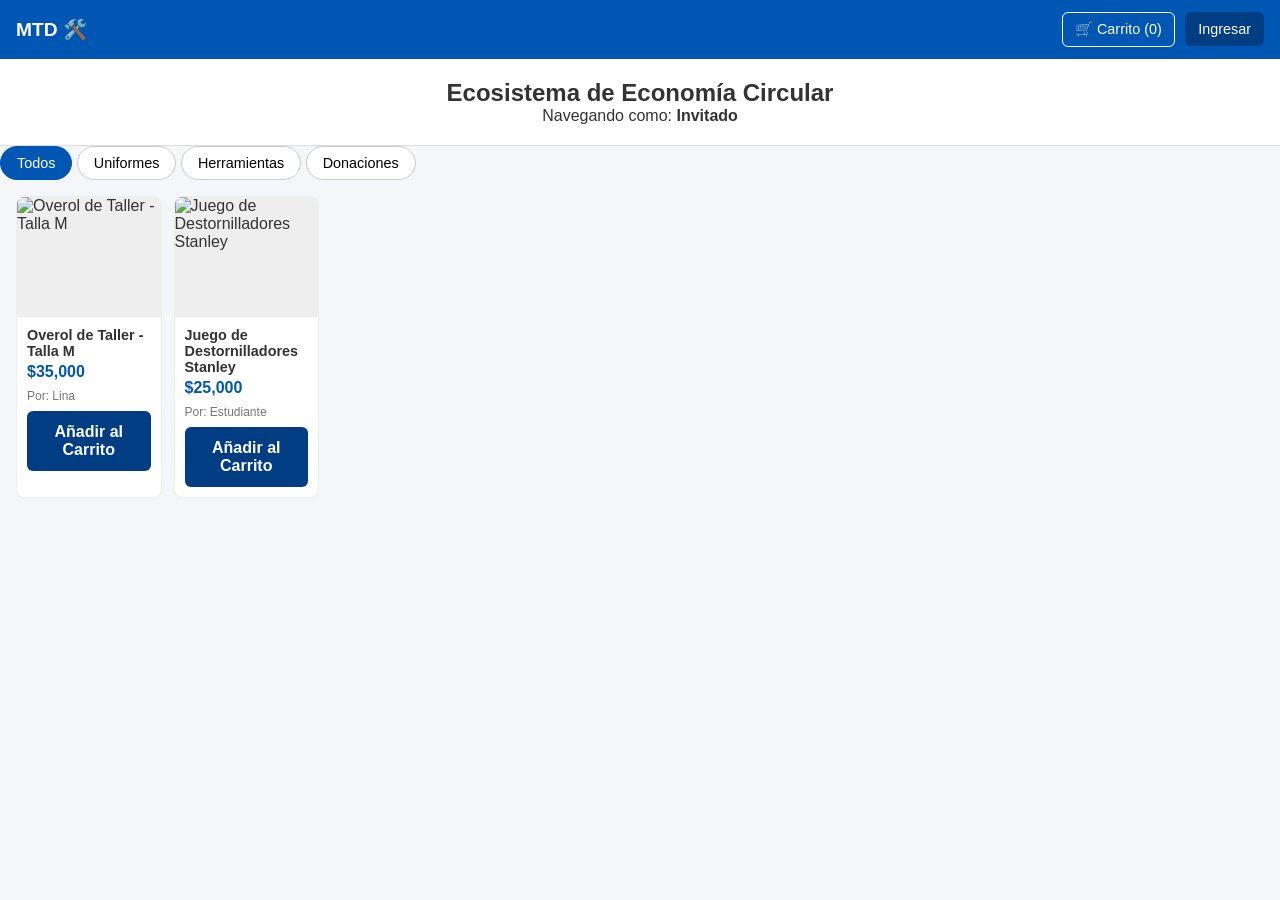
==== commit aad63f42: "Add files via upload" ====
--- a/index.html
+++ b/index.html
@@ -22,7 +22,7 @@
         <p id="info-usuario">Navegando como: <strong>Invitado</strong></p>
     </section>
 
-    <nav class="categorias">
+    <nav class="categories">
         <button class="btn-filtro activo" data-cat="todos">Todos</button>
         <button class="btn-filtro" data-cat="uniformes">Uniformes</button>
         <button class="btn-filtro" data-cat="herramientas">Herramientas</button>
@@ -44,7 +44,10 @@
                 <option value="donaciones">Donaciones</option>
             </select>
             <input type="number" id="prod-precio" placeholder="Precio (Ej: 15000)" required>
-            <input type="url" id="prod-imagen" placeholder="Link de la imagen (URL de Google)" required>
+            
+            <label style="display:block; margin-bottom:6px; font-size:0.9rem; color:#555;">Seleccionar foto de la galería:</label>
+            <input type="file" id="prod-imagen-file" accept="image/*" required style="padding:8px;">
+            
             <button type="submit" class="btn-bloque btn-exito">Publicar Artículo</button>
         </form>
     </section>
